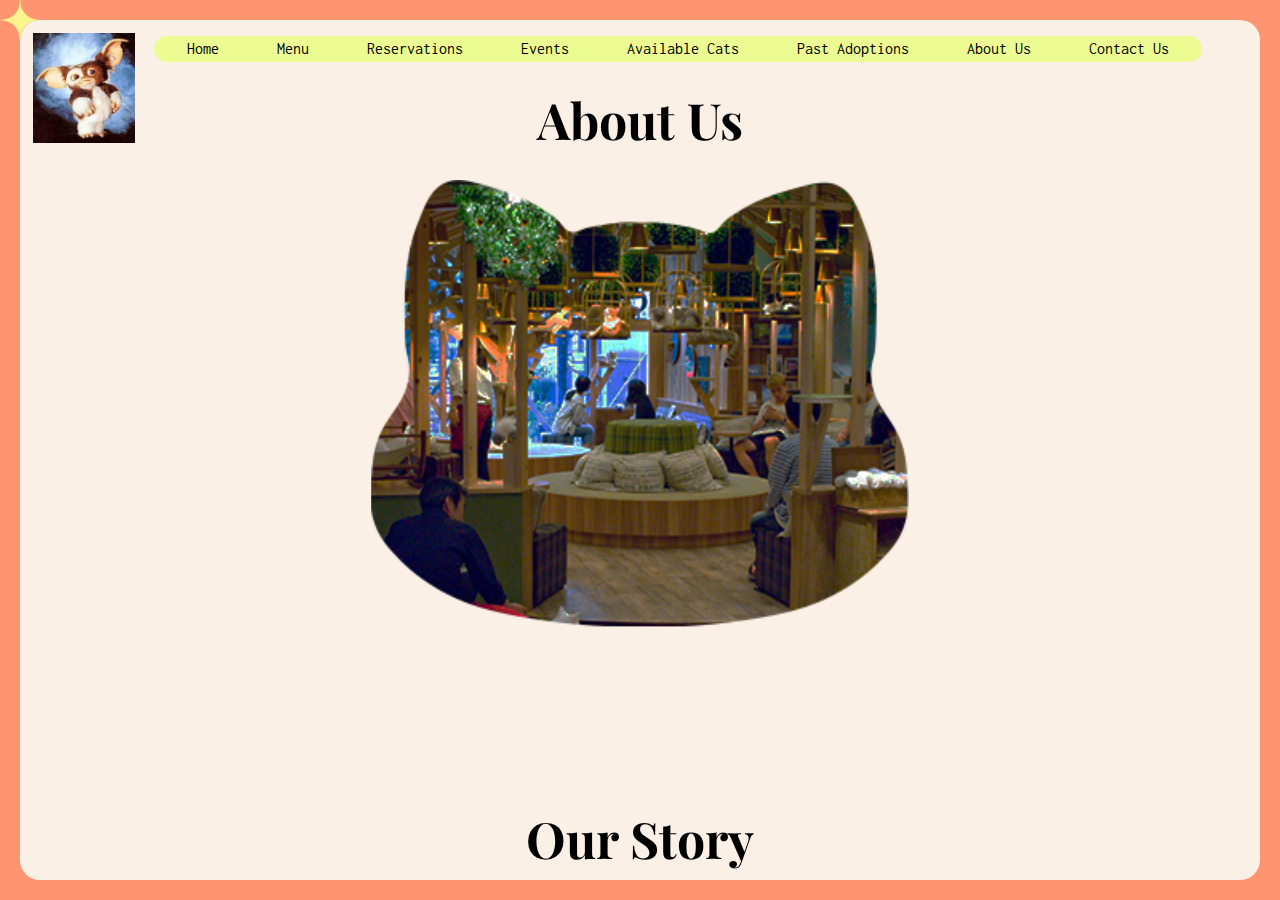
==== aboutus.html @ 7e865e5b "Links added" ====
<!doctype html>
<html class="no-js" lang="en">

<head>
  <meta charset="utf-8">
  <title>The Cat's Brew About Us </title>
  <meta name="description" content="This site will serve as the hub for many sub responsive layouts">
  <meta name="viewport" content="width=device-width, initial-scale=1">

  <meta property="og:title" content="">
  <meta property="og:type" content="">
  <meta property="og:url" content="">
  <meta property="og:image" content="">

  <link rel="manifest" href="site.webmanifest">
  <link rel="apple-touch-icon" href="icon.png">
  <!-- Place favicon.ico in the root directory -->

  <link rel="stylesheet" href="css/normalize.css">

  <link rel="stylesheet" href="css/main.css">
  <meta name="theme-color" content="#fafafa">
  <link rel="preconnect" href="https://fonts.googleapis.com">
  <link rel="preconnect" href="https://fonts.gstatic.com" crossorigin>
  <link href="https://fonts.googleapis.com/css2?family=Inconsolata&family=Playfair+Display:ital,wght@0,700;1,700&display=swap" rel="stylesheet">  
</head>

<body>
  <!-- Place your site's HTML here -->
  <div class="page-wrap">
  <header>
    <div class = "sparkle">
      <img src="./img/sparkle4.png" alt="">
    </div>
    <div class ="img-logo">
      <img src ="./img/giz2.jpg" alt="The Cat's Brew">
    </div>
    <nav class="val-header">
      <a href="./index.html">Home</a>
      <a href="./menu.html">Menu</a>
      <a href="./reserve.html">Reservations</a>
      <a href="./upcomingevents.html">Events</a>
      <a href="./availablecats.html">Available Cats</a>
      <a href="./pastadoptions.html">Past Adoptions</a>
      <a href="./aboutus.html">About Us</a> 
      <a href="./contactus.html">Contact Us</a>
    </nav>
    </header>

    <div class="header-center-alt">
      <h1>About Us</h1>
    </div>

    <div class="val-featured-catshape">
      <img src="./img/cat pic shape.png" alt=""">
    </div>
      <div class="aligncenter">
        <h2>Our Story</h2>
        <p>Lorem ipsum dolor sit amet, consectetuer adipiscing
          elit, sed diam nonummy nibh euismod tincidunt ut
          laoreet dolore magna aliquam erat volutpat. Ut wisi
          enim ad minim veniam, quis nostrud exerci tation
        </p>
      </div>
        <div class="val-featured-image">
        </div>
      <div class ="aligncenter">
        <h2>Our Values</h2>
        <h3>Accessibility</h3>
        <p>Lorem ipsum dolor sit amet, consectetuer adipiscing
          elit, sed diam nonummy nibh euismod tincidunt ut
          laoreet dolore magna aliquam erat volutpat. Ut wisi
          enim ad minim veniam, quis nostrud exerci tation</p>
        <h3>Inclusivity</h3>
        <p>Lorem ipsum dolor sit amet, consectetuer adipiscing
          elit, sed diam nonummy nibh euismod tincidunt ut
          laoreet dolore magna aliquam erat volutpat. Ut wisi
          enim ad minim veniam, quis nostrud exerci tation</p>
        <h2>FAQS</h2>
        <h3>How does the adoption process work?</h3>
        <h3>What shelters do you work with?</h3>
        <h3>Are there dietary alternatives?</h3>
        <h3>What happens if a cat scratches/bites me?</h3>
        <h3>Is the café accessible?</h3>
        <h3>What kinds of community events do you host?</h3>
        <p>How can I organize a community event at The Cat’s Brew?</p>
      </div>
    </div>


    

  </div>
</div>

  <script src="js/main.js"></script>
</body>

</html>
---- css/main.css ----
/* Place CSS styles here */
html {
  scroll-behavior: smooth;
}

:root {
  --salmon: #FF9570;
  --offwhite:  #faf0e6;
  --white: #ffffff;
  --olive:  #D3F015;
  --slime:  #EDFB93;
  --green:  #d0dd28;  
  --orange: #ffd071;
  --blush:  #f59db2;
  --lgreen: #d8e589;
  --yellow: #feed76;
  --peach:  #fccba8;
  --darkpink: #c0338d;
  --periwinkle: #8997cc;
  --desatpurple: #aa84bc;
  --black:  #000000;
  --button: #acddd4;
  --buttonhover: #1b1878;
}

.button {
  border:none;
  color: var(--offwhite);
  padding: 15px 32px;
  text-align: center;
  text-decoration: none;
  display: inline-block;
  font-size: 16px;
  margin: 4px 2px;
  cursor: pointer;
}

.button1{
  background-color: var(--button);
  color: var(--black);
  border-radius:30px;
}

.button1:hover {
  background-color: var(--buttonhover);
  color: var(--offwhite);
}

.link-fakebutton {
  background-color:var(--darkpink);
  padding: 15px 32px;
  text-align: center;
  display: inline-block;
  font-size: 16px;
  margin: 4px 2px;
  border-radius:30px;
  cursor: pointer;
}
.link-fakebutton a{
  color: var(--white);
}

.link-fakebutton:hover{
  display: inline-block;
  background-color: var(--buttonhover);
}


body {
  /* distribute font to entire site */
  font-family: 'Inconsolata', monospace;
  background-color: var(--salmon);  
  overflow-x:hidden;
}

.sparkle img {
  display:flex;
  align-items:flex-end;
  position: fixed;
  z-index:5;
  margin: -8.98em -6.77em;
  transform: scale(0.36);
}


.page-wrap {
  position: fixed;
  top: 20px;
  right: 20px;
  left: 20px;
  bottom: 20px;
  margin:auto;
  background: var(--offwhite);
  border-radius: 20px;
  overflow-y: auto;
  z-index:4;
  overflow-x: hidden;
}

.img-logo {
  display: flex;
  height: 110px;
  margin: 1% 1%;
  position: fixed;
  z-index: 3;
}

.val-header {
  display: flex;
  align-items: center;
  justify-content: space-around;
  flex-direction: row;
  padding: .3%;
  min-width: 65em;
  margin: 1em 8.4em;
  border-radius: 30px;
  background-color: var(--slime);
  position: fixed;
  z-index: 2;
}

.val-header a{
  text-decoration: none;
}

.val-header a:hover {
  color: #9B1FF4;
  text-decoration: none;
}

.valheader img{
  margin-top: auto;
  width: 200px;
  height: 200px;
  border-radius: 50%;
  justify-content: last baseline;
}

/*Background Images*/

.val-featured-image {
  min-height: 800px;
  background: linear-gradient(rgba(0, 0, 0, 0.85), rgba(0, 0, 0, 0.85)), url(../img/img-concept02.jpg);
  /* These 3 rules are normally used in sets for centered background-images */
  background-repeat: no-repeat;
  background-size: cover;
  background-position: center center;
  overflow-x: hidden;
  margin-bottom: 20%;
}

.val-featured-image-menu {
  min-height: 800px;
  background: linear-gradient(rgba(0, 0, 0, 0.85), rgba(0, 0, 0, 0.85)), url(../img/shutterstock_1103021678.jpg);
  /* These 3 rules are normally used in sets for centered background-images */
  background-repeat: no-repeat;
  background-size: cover;
  background-position: center center;
  margin-bottom: 20%;
}

.val-featured-image-reservations {
  min-height: 800px;
  background: linear-gradient(rgba(0, 0, 0, 0.45), rgba(0, 0, 0, 0.45)), url(../img/Reservations.jpg);
  /* These 3 rules are normally used in sets for centered background-images */
  background-repeat: no-repeat;
  background-size: cover;
  background-position: center center;
  margin-bottom: 20%;
}

.val-featured-image-events {
  min-height: 800px;
  background: linear-gradient(rgba(0, 0, 0, 0.45), rgba(0, 0, 0, 0.45)), url(../img/Reservations.jpg);
  /* These 3 rules are normally used in sets for centered background-images */
  background-repeat: no-repeat;
  background-size: cover;
  background-position: center center;
}


.val-featured-image-availcats {
  min-height: 800px;
  background: linear-gradient(rgba(0, 0, 0, 0.45), rgba(0, 0, 0, 0.45)), url(../img/Reservations.jpg);
  background-repeat: no-repeat;
  background-size: cover;
  background-position: center center;
}

.val-featured-image-pastadopt {
  min-height: 800px;
  background: linear-gradient(rgba(0, 0, 0, 0.45), rgba(0, 0, 0, 0.45)), url(../img/Reservations.jpg);
  background-repeat: no-repeat;
  background-size: cover;
  background-position: center center;
}

.val-featured-catshape {
  min-height: 500px;
  text-align: center;
  transform: scale(1.6);
  margin-top: 12%;
}

/* Text Attributes */

.header-center{
  display: inline-block;
  position: absolute;
}

.header-center h1 {
  display: flex;
  font-size: 185px;
  color: var(--salmon);
  justify-content: center;
  margin-top: 40%;
  margin-left: 10%;
}

.header-center h2 {
  display: flex;
    font-size: 30px;
    color: var(--white);
    justify-content: center;
    align-content: center;
    margin-top: -15%;
}

.header-center-alt {
  text-align: center;
  display: flex;
  margin-top: 3%;
  justify-content: center;
}

.header-center-alt h1 {
  display: flex;
  text-align: center;
  font-size: 50px;
  color: var(--black);
}

.header-center-menu {
  display: inline-block;
  position: absolute;
}

.header-center-menu h1 {
  display: flex;
  font-size: 185px;
  color: var(--white);
  justify-content: center;
  margin-top: 83%;
  margin-left: 10%;
}

.header-center-adopt {
  display: inline-block;
  position: absolute;
}

.header-center-adopt h1 {
  display: flex;
  font-size: 185px;
  color: var(--white);
  justify-content: center;
  margin-top: 14%;
  margin-bottom: -2%;
  margin-left: 1%;
}

.header-center-adopt h2 {
  display: flex;
  font-size: 30px;
  color: var(--white);
  justify-content: center;
  align-content: center;
  margin-left: -40%;
}

.header-center-content{
  display: inline-block;
  position: absolute;
}

.header-center-content h1 {
  display: flex;
  font-size: 185px;
  color: var(--white);
  justify-content: center;
  margin-top: 22%;
  margin-left: 3%;
}



h1, h2, h3, h4, h5, h6 {
  font-family: 'Playfair Display', monospace;
  font-weight: 700;
  
}


h1 {
  font-size: 32px;
}

p {
  font-size: 20px;
  line-height: 1.4;
}

/* homepage */
.tom-and-jerry-wrapper {
  max-width: 800px;
  margin: 0 auto;
  border: 1px solid #999;
  border-radius: 12px;
  padding: 12px 24px;
}

.tom-and-jerry-enter-image {
  text-align: center;
}


.tom-and-jerry-ups-image img {
  border: 4px solid red;
  padding: 20px;
  margin: 20px;
}

a {
  color: black;
  font-size: 20 px;
}


.tom-and-jerry-center {
  text-align: center;
}



/*Val Row Classes*/
.val-row-3-tiles{
  flex-direction: row;
}

.val-row-3-tiles {
  display: flex;
  text-align:center;
  justify-content: center;
  gap: 50px;
  font-size: 25px;
  padding: 40px;
}

.val-row-3-tile img{
  border: 20px;
  border-radius: 20px;
  justify-items: center;
  min-height: 361px;
}

.val-row-3{
  flex-direction: row;
}


/* Catalogue Classes, variable colors, sparkle detail*/

.kitties {
  background-color: var(--offwhite);
  padding: 20px 50px 20px 50px;
  overflow-x: hidden;
}

.sparkle-small{
  display: flex;
  position: absolute;
  z-index: 1;
  align-items: center;
  margin: -6.9em 1.1em;
  transform: scale(0.36);
}

.sparkle-small2{
  display: flex;
  position: absolute;
  z-index: 1;
  align-items: center;
  margin: -6.3em 2.1em;
  transform: scale(0.36);
}

.sparkle-alt{
  display: flex;
  position: absolute;
  z-index: 1;
  align-items: center;
  margin: -3.1em -0.2em;
  transform: scale(0.36);
}

.val-row-catalog-lgreen {
  background-color: var(--lgreen);
  min-width: 700px;
  margin: 0em -5em;
  padding: 2.5%;
  overflow-x: hidden;
}

.val-row-catalog-green {
  background-color: var(--green);
  min-width: 700px;
  margin: 0em -5em;
  padding: 2.5%;
  overflow-x: hidden;
}

.val-row-catalog-yellow {
  background-color: var(--yellow);
  min-width: 700px;
  margin: 0em -5em;
  padding: 2.5%;
  overflow-x: hidden;
}

.val-row-catalog-orange {
  background-color: var(--orange);
  min-width: 700px;
  margin: 0em -5em;
  padding: 2.5%;
}

.val-row-catalog-peach {
  background-color: var(--peach);
  min-width: 700px;
  margin: 0em -5em;
  padding: 2.5%;
}

.val-row-catalog-blush {
  background-color: var(--blush);
  min-width: 800px;
  margin: 0em -5em;
  padding: 2.5%;
}

.val-row-catalog-darkpink {
  background-color: var(--darkpink);
  min-width: 800px;
  margin: 0em -5em;
  padding: 2.5%;
}

.val-row-catalog-desatpurple {
  background-color: var(--desatpurple);
  min-width: 800px;
  margin: 0em -5em;
  padding: 2.5%;
}

.val-row-catalog-periwinkle{
  background-color: var(--periwinkle);
  min-width: 800px;
  margin: 0em -5em;
  padding: 2.5%;
}

.val-row-catalog-item {
  display: flex;
  gap: 20px;
  justify-content: center;
  align-items: center;
}

.val-row-catalog-item span {
  margin-left: 10px;
}

.val-row-catalog-item p {
  max-width: 60ch;
  background-color: none;
}
.val-row-catalog-item img {
  max-height: 200px;
  max-width: 200px;
  object-fit: cover;
  border: 20px;
  border-radius: 20px;
  justify-items: center;
}

.val-row-catalog-item h3 {
  font-size: 25px;
  display: inline-flex;
  padding-right: 18%;
  margin-bottom: -2%;
}

.val-row-catalog-lgreen h2 {
  display: flex;
  font-size: 40px;
  /* vertical-align: top; */
  justify-content: center;
  letter-spacing: 1.5px;
  margin-top: 0.5%;
  margin-bottom: 1%;
  align-items: flex-start;
}

.val-row-catalog-blush h2 {
  display: flex;
  font-size: 40px;
  /* vertical-align: top; */
  justify-content: center;
  letter-spacing: 1.5px;
  margin-top: 0.5%;
  margin-bottom: 1%;
  align-items: flex-start;
}

/*Menu Classes*/

.aligncenter-menu {
  text-align: center;
  margin-left: auto;
  justify-content: center;
  max-width: 76ch;
  margin-right: auto;
  margin-top: -10%;
}

.aligncenter-menu h2{
  font-size: 50px;
  margin-top: 20%;
  margin-bottom: 20%;
}
 
/*About Us Page style*/

.about-us-center {
  background-color: #f1f1f1;
  padding: 20px 10px;
  text-align: center;
}

.about-us-center h1, h2, h3, h4, p{
  align-items: center;
}

.about-us-center h2{
  background-color: #f1f1f1;
  padding: 20px 10px;
  text-align: center;
}

.aligncenter{
  text-align: center;
  margin-left: auto;
  justify-content: center;
  max-width: 65ch;
  margin-right: auto;
  margin-top: -10%;
}

.aligncenter h2{
  font-size: 50px;
  margin-top: 20%;
  margin-bottom: 20%;
}
 
.catshape{
  transform:scale(7);
  display: block;
  margin-left: auto;
  margin-right: auto;
}
/*Contact Us*/

.contact{
  display:flex;
  gap: 20px;
}

.contact-us{
  display:inline-block;
  text-align: center;
  margin-left: auto;
  max-width: 65ch;
  margin-right: auto;
  margin-top: -2%;
}

.aligncontact{
  text-align: center;
  margin-left: auto;
  justify-content: center;
  max-width: 65ch;
  margin-right: auto;
  margin-top: -10%;
}

.aligncontact h2{
  font-size: 50px;
  margin-bottom: 8%;
}

.aligncontact p{
  margin-bottom:20%;
}
.contact-us h3{
  max-width: 40ch;
  font-size: 25px;
  text-align: center;
}
/*Free google code (style was all inline, 
switched to divs, added z-index to fix map going \
over fixed nav bar*/

.mapouter{
  margin-left: auto;
  position:inherit;
  text-align:right;
  height:700px;
  width:600px;
  z-index: auto;
}
.gmap_canvas {
  position:inherit;
  z-index: auto; 
  height:700px;
  width:600px;
}

/*Footer Classes*/

footer {
  display: flex;
  justify-content: flex-end;
}

footer img {
  width: 40px;
}

label {
  display: block;
  font: 1rem 'Inconsolata', \;
}

input,
label {
  margin: 0.4rem 0;
}
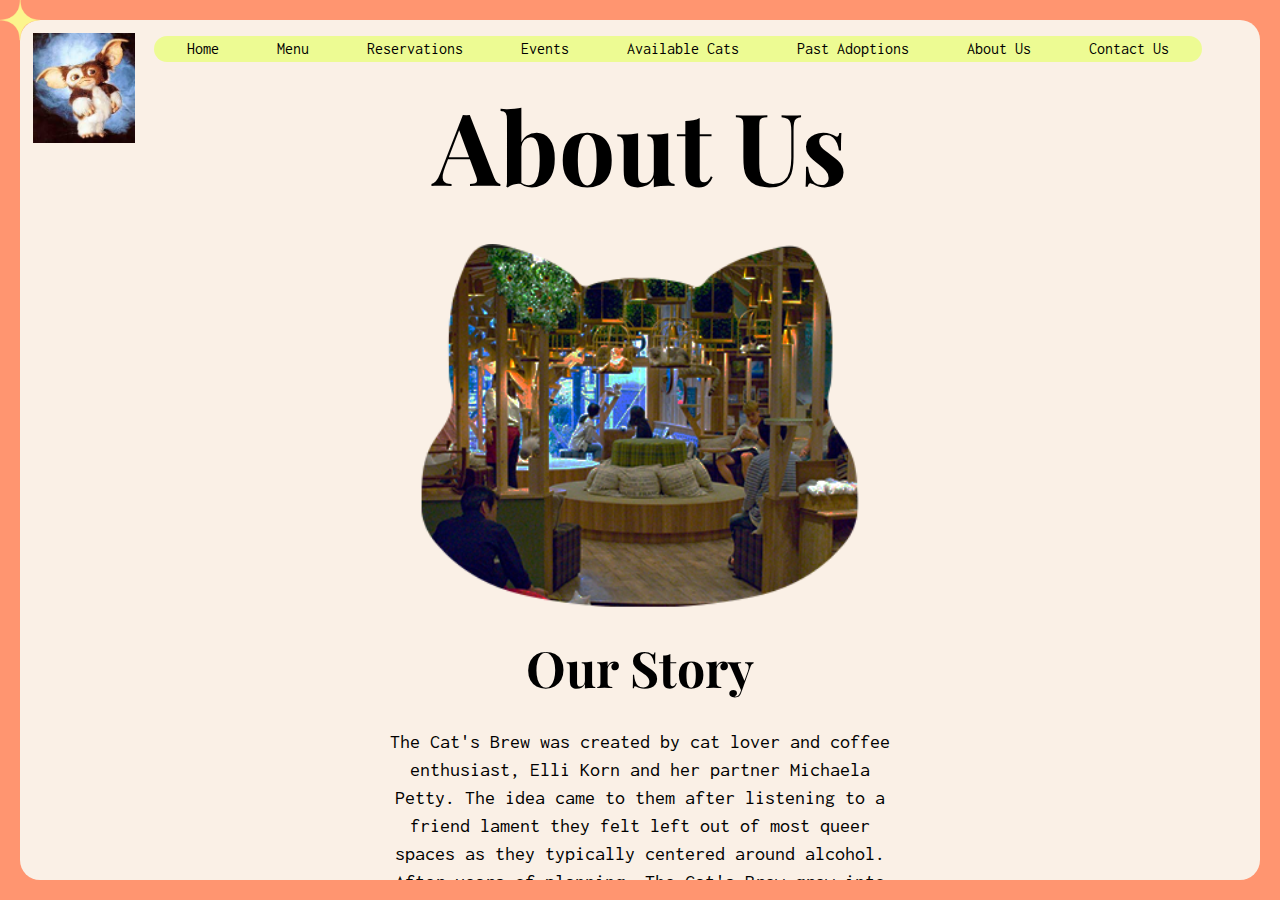
==== commit ce24fe01: "Finished about, home, menu and contact" ====
--- a/aboutus.html
+++ b/aboutus.html
@@ -28,69 +28,87 @@
 <body>
   <!-- Place your site's HTML here -->
   <div class="page-wrap">
-  <header>
-    <div class = "sparkle">
-      <img src="./img/sparkle4.png" alt="">
-    </div>
-    <div class ="img-logo">
-      <img src ="./img/giz2.jpg" alt="The Cat's Brew">
-    </div>
-    <nav class="val-header">
-      <a href="./index.html">Home</a>
-      <a href="./menu.html">Menu</a>
-      <a href="./reserve.html">Reservations</a>
-      <a href="./upcomingevents.html">Events</a>
-      <a href="./availablecats.html">Available Cats</a>
-      <a href="./pastadoptions.html">Past Adoptions</a>
-      <a href="./aboutus.html">About Us</a> 
-      <a href="./contactus.html">Contact Us</a>
-    </nav>
-    </header>
-
-    <div class="header-center-alt">
+    <header>
+      <div class = "sparkle">
+        <img src="./img/sparkle4.png" alt="">
+      </div>
+      <div class ="img-logo">
+        <img src ="./img/giz2.jpg" alt="The Cat's Brew">
+      </div>
+      <nav class="val-header">
+        <a href="./index.html">Home</a>
+        <a href="./menu.html">Menu</a>
+        <a href="./reserve.html">Reservations</a>
+        <a href="./upcomingevents.html">Events</a>
+        <a href="./availablecats.html">Available Cats</a>
+        <a href="./pastadoptions.html">Past Adoptions</a>
+        <a href="./aboutus.html">About Us</a> 
+        <a href="./contactus.html">Contact Us</a>
+      </nav>
+      </header>
+    <div class="header-center-about">
       <h1>About Us</h1>
     </div>
-
     <div class="val-featured-catshape">
-      <img src="./img/cat pic shape.png" alt=""">
+      <img src="./img/cat pic shape.png" alt="The Cat's Brew lounge area, with center seating and cat beds hanging down from ceiling">
     </div>
-      <div class="aligncenter">
-        <h2>Our Story</h2>
-        <p>Lorem ipsum dolor sit amet, consectetuer adipiscing
-          elit, sed diam nonummy nibh euismod tincidunt ut
-          laoreet dolore magna aliquam erat volutpat. Ut wisi
-          enim ad minim veniam, quis nostrud exerci tation
-        </p>
+    <div class="aligncenterabout">
+      <h2>Our Story</h2>
+      <p> The Cat's Brew was created by cat lover and coffee enthusiast, Elli Korn and her partner Michaela Petty. The idea came to them after listening to a friend lament they felt left out of most queer spaces as they typically centered around alcohol. After years of planning, The Cat's Brew grew into the inclusive, fun, and sober community space you see today. 
+      </p>
+    </div>
+      <div class="val-featured-image-about" alt="">
       </div>
-        <div class="val-featured-image">
-        </div>
-      <div class ="aligncenter">
+    <div class ="alignpage">
+      <div class = "aligncenterabout">
         <h2>Our Values</h2>
         <h3>Accessibility</h3>
-        <p>Lorem ipsum dolor sit amet, consectetuer adipiscing
-          elit, sed diam nonummy nibh euismod tincidunt ut
-          laoreet dolore magna aliquam erat volutpat. Ut wisi
-          enim ad minim veniam, quis nostrud exerci tation</p>
+        <p>As we aim to bring communities together, The Cat's Brew has strived to implement accessible infrastructure since the business was in early concept stages.</p>
+          
+        <p>The entire cafe is wheelchair-accessible, with a ramp we made sure wasn't too steep (believe us, we did multiple
+            tests prior to opening)! Additionally, The Cat's Brew has menus in braille available, as well as sign-language interpretors 
+            available upon request. </p>
+            
+            <p>As for dietary restrictions, The Cat's Brew currently offers gluten-free, sugar-free and low-sodium options. Have a suggestion to make 
+            our cafe more accessible? Shoot us an email at <a href="mailto:thecatsbrew@gmail.com">thecatsbrew@gmail.com!</a>
+            </p>
         <h3>Inclusivity</h3>
-        <p>Lorem ipsum dolor sit amet, consectetuer adipiscing
-          elit, sed diam nonummy nibh euismod tincidunt ut
-          laoreet dolore magna aliquam erat volutpat. Ut wisi
-          enim ad minim veniam, quis nostrud exerci tation</p>
+        <p> The Cat's Brew strives to be an inclusive community space for the wide spectrum of the LGBTQ+. </p>
+        <p>As a prinicple, all of our bathrooms were specifically designed to be gender-inclusive,
+          and moreover, all of them come equipped with a diaper-change station and are fully stocked with free menstrual products. </p>
+        <p>Most importantly, as we strive to serve the wide-spectrum of our community,
+            The Cat's Brew has a strict anti-racist policy, and we reserve the right to refuse service to anyone in violation. </p>
+        <p>Aside from our menu being offered in braille, we also have our menus translated in Spanish, French, Arabic, and Mandarin. Upon request, The Cat's Brew would also be more than happy to translate our menu into any language to add to our repository!
+        <p>Additionally, The Cat's Brew offers Haram and Kosher options. And finally, as we know our patrons typically stay in our establishment for a good while, so we keep a reserve of prayer mats - let a staff member know if you'd like to use one! </p>
+        </p>
         <h2>FAQS</h2>
         <h3>How does the adoption process work?</h3>
+        <p>We partner with local shelters to find cats that would do best in our unique environment. As we work with shelters, we never want to place undue stress on any of our kitties, so we make sure to evaluate whether they can acclimate!</p>
         <h3>What shelters do you work with?</h3>
+        <p>We partner with a multitude of shelters, but our most frequently worked with are the SPCA, the Dallas Animal Services, and Operation Kindness! </p>
         <h3>Are there dietary alternatives?</h3>
+        <p>We're so glad you asked - we have dairy alternatives, gluten-free, sugar-free and low-sodium options available! Additionally, we also offer Haram and Kosher items. </p>
         <h3>What happens if a cat scratches/bites me?</h3>
-        <h3>Is the café accessible?</h3>
+        <p>The Cat's Brew will definitely provide first aid, but we accept no responsibilities beyond that. Please bear in mind this risk before visiting because while we do our best to make sure our kitties can adjust to the cafe, we do have cats with traumatic pasts that may be more reactive than others.</p>
+        <h3>Is the café wheel-chairaccessible?</h3>
+        <p>Yes! Most definitely! </p>
         <h3>What kinds of community events do you host?</h3>
-        <p>How can I organize a community event at The Cat’s Brew?</p>
-      </div>
+        <p>All kinds! We host speed-cating events to help our LGBTQ+ members find love. We also partner with local charities, where all adoption fees are donated! </p>
+        <h3>How can I organize a community event at The Cat’s Brew?</h3>
+        <p>We'd love to hear your ideas! To suggest or organize a community event, please shoot us an email at <a href="mailto:thecatsbrew@gmail.com">thecatsbrew@gmail.com!</a> </p>
+      </div>  
+      <footer>
+        <div class="valfooter">
+          <li><a href="https://www.facebook.com" target="_blank" alt="Click to go to our facebook"> <img src="./img/facebook-8.png" alt=""></a></li>
+          <li><a href="https://www.twitter.com" target="_blank" alt="Click to go our twitter"> <img src="./img/Asset 4-8.png" alt=""></a></li>
+          <li><a href="https://www.instagram.com" target="_blank" alt="Click to go to our instagram"> <img src="./img/instagram-8.png" alt=""></a></li>
+        </div>
+      </footer>  
     </div>
+  </div>
 
-
-    
-
-  </div>
+     
+ 
 </div>
 
   <script src="js/main.js"></script>
--- a/css/main.css
+++ b/css/main.css
@@ -46,15 +46,21 @@
   color: var(--offwhite);
 }
 
+.button2{
+  background-color: var(--button);
+  color: var(--black);
+  border-radius: 30px;
+}
+
 .link-fakebutton {
-  background-color:var(--darkpink);
-  padding: 15px 32px;
+  background-color: var(--darkpink);
+  padding: 10px 28px;
   text-align: center;
   display: inline-block;
   font-size: 16px;
-  margin: 4px 2px;
-  border-radius:30px;
-  cursor: pointer;
+  margin-left: 19px;
+  /* margin: -7px 24px; */
+  border-radius: 30px;
 }
 .link-fakebutton a{
   color: var(--white);
@@ -139,19 +145,19 @@
 /*Background Images*/
 
 .val-featured-image {
-  min-height: 800px;
-  background: linear-gradient(rgba(0, 0, 0, 0.85), rgba(0, 0, 0, 0.85)), url(../img/img-concept02.jpg);
+  min-height: 656px;
+  background: url(../img/homepagecpy.png);
   /* These 3 rules are normally used in sets for centered background-images */
   background-repeat: no-repeat;
   background-size: cover;
   background-position: center center;
   overflow-x: hidden;
-  margin-bottom: 20%;
+
 }
 
 .val-featured-image-menu {
-  min-height: 800px;
-  background: linear-gradient(rgba(0, 0, 0, 0.85), rgba(0, 0, 0, 0.85)), url(../img/shutterstock_1103021678.jpg);
+  min-height: 650px;
+  background: url(../img/menubg.png);
   /* These 3 rules are normally used in sets for centered background-images */
   background-repeat: no-repeat;
   background-size: cover;
@@ -159,47 +165,60 @@
   margin-bottom: 20%;
 }
 
-.val-featured-image-reservations {
+.val-featured-image-events {
   min-height: 800px;
-  background: linear-gradient(rgba(0, 0, 0, 0.45), rgba(0, 0, 0, 0.45)), url(../img/Reservations.jpg);
+  background: url(../img/events-bg.png);
+  /* These 3 rules are normally used in sets for centered background-images */
+  background-repeat: no-repeat;
+  background-size: cover;
+  background-position: center center;
+}
+
+
+.val-featured-image-adopt {
+  min-height: 668px;
+  background: url(../img/Adopt.png);
+  background-repeat: no-repeat;
+  background-size: cover;
+  background-position: center center;
+}
+
+.val-featured-image-pastadopt {
+  min-height: 800px;
+  background: url(../img/pastadopt.png);
+  background-repeat: no-repeat;
+  background-size: cover;
+  background-position: center center;
+  margin-top: -5%;
+}
+
+.val-featured-image-contact{
+  min-height: 800px;
+  background: url(../img/contactbg.png);
   /* These 3 rules are normally used in sets for centered background-images */
   background-repeat: no-repeat;
   background-size: cover;
   background-position: center center;
   margin-bottom: 20%;
-}
-
-.val-featured-image-events {
-  min-height: 800px;
-  background: linear-gradient(rgba(0, 0, 0, 0.45), rgba(0, 0, 0, 0.45)), url(../img/Reservations.jpg);
-  /* These 3 rules are normally used in sets for centered background-images */
+  margin-top: -5%;
+}
+
+.val-featured-image-about {
+  min-height: 400px;
+  background: url(../img/aboutusbg.png);
+  
   background-repeat: no-repeat;
   background-size: cover;
   background-position: center center;
-}
-
-
-.val-featured-image-availcats {
-  min-height: 800px;
-  background: linear-gradient(rgba(0, 0, 0, 0.45), rgba(0, 0, 0, 0.45)), url(../img/Reservations.jpg);
-  background-repeat: no-repeat;
-  background-size: cover;
-  background-position: center center;
-}
-
-.val-featured-image-pastadopt {
-  min-height: 800px;
-  background: linear-gradient(rgba(0, 0, 0, 0.45), rgba(0, 0, 0, 0.45)), url(../img/Reservations.jpg);
-  background-repeat: no-repeat;
-  background-size: cover;
-  background-position: center center;
+  margin-top: 5%;
+  margin-bottom: 21%;
 }
 
 .val-featured-catshape {
   min-height: 500px;
   text-align: center;
-  transform: scale(1.6);
-  margin-top: 12%;
+  transform: scale(1.3);
+  margin-top: 4%;
 }
 
 /* Text Attributes */
@@ -210,86 +229,125 @@
 }
 
 .header-center h1 {
-  display: flex;
-  font-size: 185px;
-  color: var(--salmon);
-  justify-content: center;
-  margin-top: 40%;
-  margin-left: 10%;
-}
-
-.header-center h2 {
-  display: flex;
-    font-size: 30px;
-    color: var(--white);
-    justify-content: center;
-    align-content: center;
-    margin-top: -15%;
-}
-
-.header-center-alt {
-  text-align: center;
-  display: flex;
-  margin-top: 3%;
-  justify-content: center;
-}
-
-.header-center-alt h1 {
-  display: flex;
-  text-align: center;
-  font-size: 50px;
-  color: var(--black);
-}
-
-.header-center-menu {
-  display: inline-block;
-  position: absolute;
-}
-
-.header-center-menu h1 {
   display: flex;
   font-size: 185px;
   color: var(--white);
   justify-content: center;
+  margin-top: 50%;
+  margin-left: 5%;
+  background-color: var(--black);
+}
+
+.header-center h2 {
+  display: flex;
+  font-size: 29px;
+  color: var(--white);
+  justify-content: center;
+  margin-top: -18%;
+  margin-left: 0%;
+  background-color: var(--black);
+}
+
+.header-center-menu {
+  display: inline-block;
+  position: absolute;
+}
+
+.header-center-menu h1 {
+  display: flex;
+  font-size: 185px;
+  color: var(--white);
+  justify-content: center;
   margin-top: 83%;
   margin-left: 10%;
-}
-
-.header-center-adopt {
-  display: inline-block;
-  position: absolute;
-}
-
-.header-center-adopt h1 {
+  background-color: var(--black);
+}
+
+.header-center-reserve {
+  display: inline-block;
+  position: absolute;
+}
+
+.header-center-reserve h1 {
   display: flex;
   font-size: 185px;
   color: var(--white);
   justify-content: center;
-  margin-top: 14%;
-  margin-bottom: -2%;
-  margin-left: 1%;
-}
-
-.header-center-adopt h2 {
-  display: flex;
-  font-size: 30px;
-  color: var(--white);
-  justify-content: center;
-  align-content: center;
-  margin-left: -40%;
-}
-
-.header-center-content{
-  display: inline-block;
-  position: absolute;
-}
-
-.header-center-content h1 {
+  margin-top: 83%;
+  margin-left: 10%;
+  background-color: var(--black);
+}
+
+.header-center-events {
+  display: inline-block;
+  position: absolute;
+}
+
+.header-center-events h1 {
   display: flex;
   font-size: 185px;
   color: var(--white);
   justify-content: center;
-  margin-top: 22%;
+  margin-top: 75%;
+  margin-left: 8%;
+  background-color: var(--black);
+}
+
+.header-center-adopt {
+  display: inline-block;
+  position: absolute;
+}
+
+.header-center-adopt h1 {
+  display: flex;
+  font-size: 185px;
+  color: var(--white);
+  justify-content: center;
+  margin-top: 80%;
+  margin-bottom: 11%;
+  margin-left: 9%;
+  background-color: var(--black);
+}
+
+.header-center-pastadopt{
+  display: inline-block;
+  position: absolute;
+}
+
+.header-center-pastadopt h1 {
+  display: flex;
+  font-size: 185px;
+  color: var(--white);
+  justify-content: center;
+  margin-top: 66%;
+  margin-left: 3%;
+  background-color: var(--black);
+}
+
+.header-center-about{
+  text-align: center;
+  display: flex;
+  justify-content: center;
+}
+
+.header-center-about h1 {
+  display: flex;
+  text-align: center;
+  font-size: 100px;
+  color: var(--black);
+}
+
+.header-center-contact{
+  display: inline-block;
+  position: absolute;
+}
+
+.header-center-contact h1 {
+  display: flex;
+  font-size: 185px;
+  color: var(--white);
+  justify-content: center;
+  margin-top: 66%;
   margin-left: 3%;
 }
 
@@ -303,7 +361,11 @@
 
 
 h1 {
-  font-size: 32px;
+  font-size: 55px;
+}
+
+h2{
+  font-size:50px;
 }
 
 p {
@@ -311,37 +373,37 @@
   line-height: 1.4;
 }
 
-/* homepage */
-.tom-and-jerry-wrapper {
-  max-width: 800px;
-  margin: 0 auto;
-  border: 1px solid #999;
-  border-radius: 12px;
-  padding: 12px 24px;
-}
-
-.tom-and-jerry-enter-image {
-  text-align: center;
-}
-
-
-.tom-and-jerry-ups-image img {
-  border: 4px solid red;
-  padding: 20px;
-  margin: 20px;
-}
 
 a {
   color: black;
   font-size: 20 px;
 }
 
-
-.tom-and-jerry-center {
-  text-align: center;
-}
-
-
+/*Menu-Item Classes*/
+.menuitem{
+  display: flex;
+  gap: 30px;
+  padding: 166px;
+}
+
+.menuitem img{
+  display:flex;
+  border: 20px;
+  min-height: 400px;
+  border-radius:30px;
+}
+
+.menuitem h1{
+  font-size: 40px;
+}
+
+.menuitem span{
+  margin-left: 10px;
+}
+
+.menuitem p{
+  max-width: 50ch;
+}
 
 /*Val Row Classes*/
 .val-row-3-tiles{
@@ -364,6 +426,13 @@
   min-height: 361px;
 }
 
+.val-row-3-tile-alt img{
+  border: 20px;
+  border-radius: 20px;
+  justify-items: center;
+  min-height: 300px;
+}
+
 .val-row-3{
   flex-direction: row;
 }
@@ -400,7 +469,7 @@
   position: absolute;
   z-index: 1;
   align-items: center;
-  margin: -3.1em -0.2em;
+  margin: -2.65em -0.2em;
   transform: scale(0.36);
 }
 
@@ -444,13 +513,6 @@
 
 .val-row-catalog-blush {
   background-color: var(--blush);
-  min-width: 800px;
-  margin: 0em -5em;
-  padding: 2.5%;
-}
-
-.val-row-catalog-darkpink {
-  background-color: var(--darkpink);
   min-width: 800px;
   margin: 0em -5em;
   padding: 2.5%;
@@ -535,7 +597,6 @@
 }
 
 .aligncenter-menu h2{
-  font-size: 50px;
   margin-top: 20%;
   margin-bottom: 20%;
 }
@@ -543,7 +604,7 @@
 /*About Us Page style*/
 
 .about-us-center {
-  background-color: #f1f1f1;
+  background-color: var(--offwhite);
   padding: 20px 10px;
   text-align: center;
 }
@@ -553,11 +614,17 @@
 }
 
 .about-us-center h2{
-  background-color: #f1f1f1;
+  background-color: var(--offwhite);
   padding: 20px 10px;
   text-align: center;
 }
 
+.about-us-center p{
+  max-width: 65ch;
+  margin-left:auto;
+  margin-right:auto;
+}
+
 .aligncenter{
   text-align: center;
   margin-left: auto;
@@ -567,10 +634,63 @@
   margin-top: -10%;
 }
 
+.aligncenterabout{
+  text-align: center;
+  margin-left: auto;
+  justify-content: center;
+  max-width: 65ch;
+  margin-right: auto;
+  margin-top: -17%;
+}
+
+.aligncenterabout h2 {
+  margin-top: 6%;
+  margin-bottom: 6%;
+  max-width: 65ch;
+}
+
+.alignpage{
+  text-align: center;
+  margin-left: auto;
+  justify-content: center;
+  margin-right: auto;
+  margin-top: -10%;
+}
+
 .aligncenter h2{
-  font-size: 50px;
   margin-top: 20%;
   margin-bottom: 20%;
+  max-width: 65ch;
+  
+}
+
+.aligncenterlong1{
+  text-align: center;
+  margin-left: auto;
+  justify-content: center;
+  max-width: 115ch;
+  margin-right: auto;
+  margin-top: -10%;
+}
+
+.aligncenterlong1 h2{
+  margin-top: 20%;
+  margin-bottom: 20%;
+}
+
+.aligncenterlong2{
+  text-align: center;
+  margin-left: auto;
+  justify-content: center;
+  max-width: 115ch;
+  margin-right: auto;
+  margin-top: -10%;
+}
+
+.aligncenterlong2 h2{
+  margin-top: 20%;
+  margin-bottom: 20%;
+  
 }
  
 .catshape{
@@ -605,7 +725,6 @@
 }
 
 .aligncontact h2{
-  font-size: 50px;
   margin-bottom: 8%;
 }
 
@@ -642,17 +761,58 @@
   display: flex;
   justify-content: flex-end;
 }
-
+.valfooter{
+  background-color: var(--slime);
+  min-width:1236px;
+  max-height:200px;
+  align-items: center;
+  text-align: center;
+}
+.valfooter ul{
+  text-decoration: none;
+  align-items: center;
+} 
+.valfooter li{
+  margin-top: 10px;
+  margin-bottom:5px;
+  display:inline-block;
+  text-decoration: none;
+}
 footer img {
   width: 40px;
 }
+/** FORMS**/
+
+.contactform{
+  text-align: center;
+  margin-left: auto;
+  justify-content: center;
+  max-width: 74ch;
+  margin-right: auto;
+  margin-top: -10%;
+}
 
 label {
   display: block;
-  font: 1rem 'Inconsolata', \;
+  font: 2rem 'Inconsolata', monospace;
+  text-align:center;
+}
+
+input{
+  background-color: var(--peach);
+  color: var(--black);
+  border-radius: 1.5rem;
+  min-width: 40ch;
+  padding: 9px;
+  padding-left: 20px;
+  font-size: 2rem;
+  padding-right: 20px;
+  text-align:center;
 }
 
 input,
 label {
-  margin: 0.4rem 0;
-}+  margin-left: -19px;
+  margin-top: 15px;
+  margin-bottom: 15px;
+}
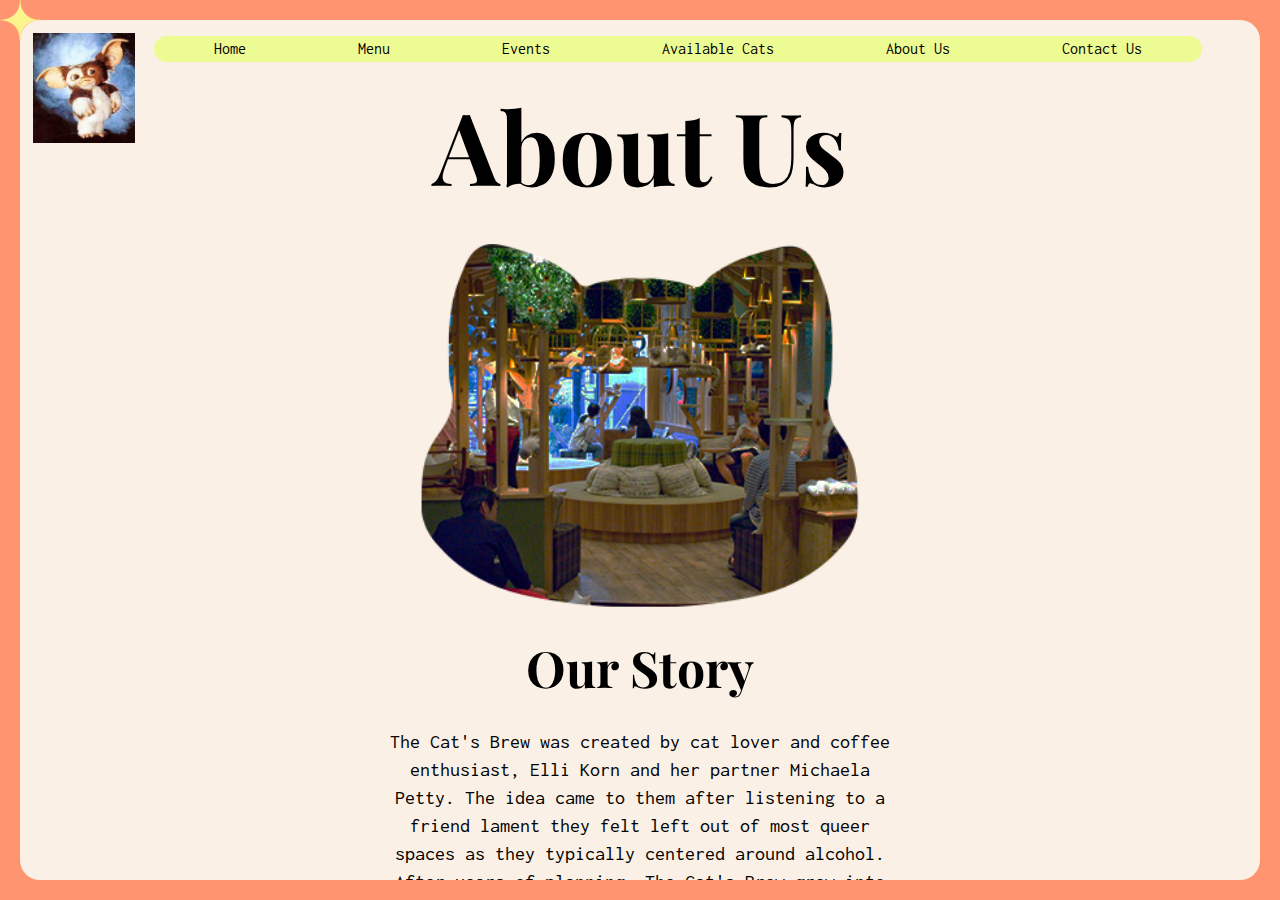
==== commit 8a4c7025: "Updates" ====
--- a/aboutus.html
+++ b/aboutus.html
@@ -38,10 +38,8 @@
       <nav class="val-header">
         <a href="./index.html">Home</a>
         <a href="./menu.html">Menu</a>
-        <a href="./reserve.html">Reservations</a>
         <a href="./upcomingevents.html">Events</a>
         <a href="./availablecats.html">Available Cats</a>
-        <a href="./pastadoptions.html">Past Adoptions</a>
         <a href="./aboutus.html">About Us</a> 
         <a href="./contactus.html">Contact Us</a>
       </nav>
@@ -99,9 +97,9 @@
       </div>  
       <footer>
         <div class="valfooter">
-          <li><a href="https://www.facebook.com" target="_blank" alt="Click to go to our facebook"> <img src="./img/facebook-8.png" alt=""></a></li>
-          <li><a href="https://www.twitter.com" target="_blank" alt="Click to go our twitter"> <img src="./img/Asset 4-8.png" alt=""></a></li>
-          <li><a href="https://www.instagram.com" target="_blank" alt="Click to go to our instagram"> <img src="./img/instagram-8.png" alt=""></a></li>
+          <li><a href="https://www.facebook.com" target="_blank"> <img src="./img/facebook-8.png" alt="Click to go our twitter"></a></li>
+          <li><a href="https://www.twitter.com" target="_blank"> <img src="./img/Asset 4-8.png" alt="Click to go our twitter"></a></li>
+          <li><a href="https://www.instagram.com" target="_blank"> <img src="./img/instagram-8.png" alt="Click to go to our instagram"></a></li>
         </div>
       </footer>  
     </div>
--- a/css/main.css
+++ b/css/main.css
@@ -319,7 +319,7 @@
   font-size: 185px;
   color: var(--white);
   justify-content: center;
-  margin-top: 66%;
+  margin-top: 10%;
   margin-left: 3%;
   background-color: var(--black);
 }
@@ -451,7 +451,7 @@
   position: absolute;
   z-index: 1;
   align-items: center;
-  margin: -6.9em 1.1em;
+  margin: -7em -0.2em;
   transform: scale(0.36);
 }
 
@@ -597,8 +597,8 @@
 }
 
 .aligncenter-menu h2{
-  margin-top: 20%;
-  margin-bottom: 20%;
+  margin-top: 26%;
+  margin-bottom: 6%;
 }
  
 /*About Us Page style*/
@@ -790,6 +790,10 @@
   max-width: 74ch;
   margin-right: auto;
   margin-top: -10%;
+}
+
+.buttonspace{
+  margin-bottom:4%;
 }
 
 label {
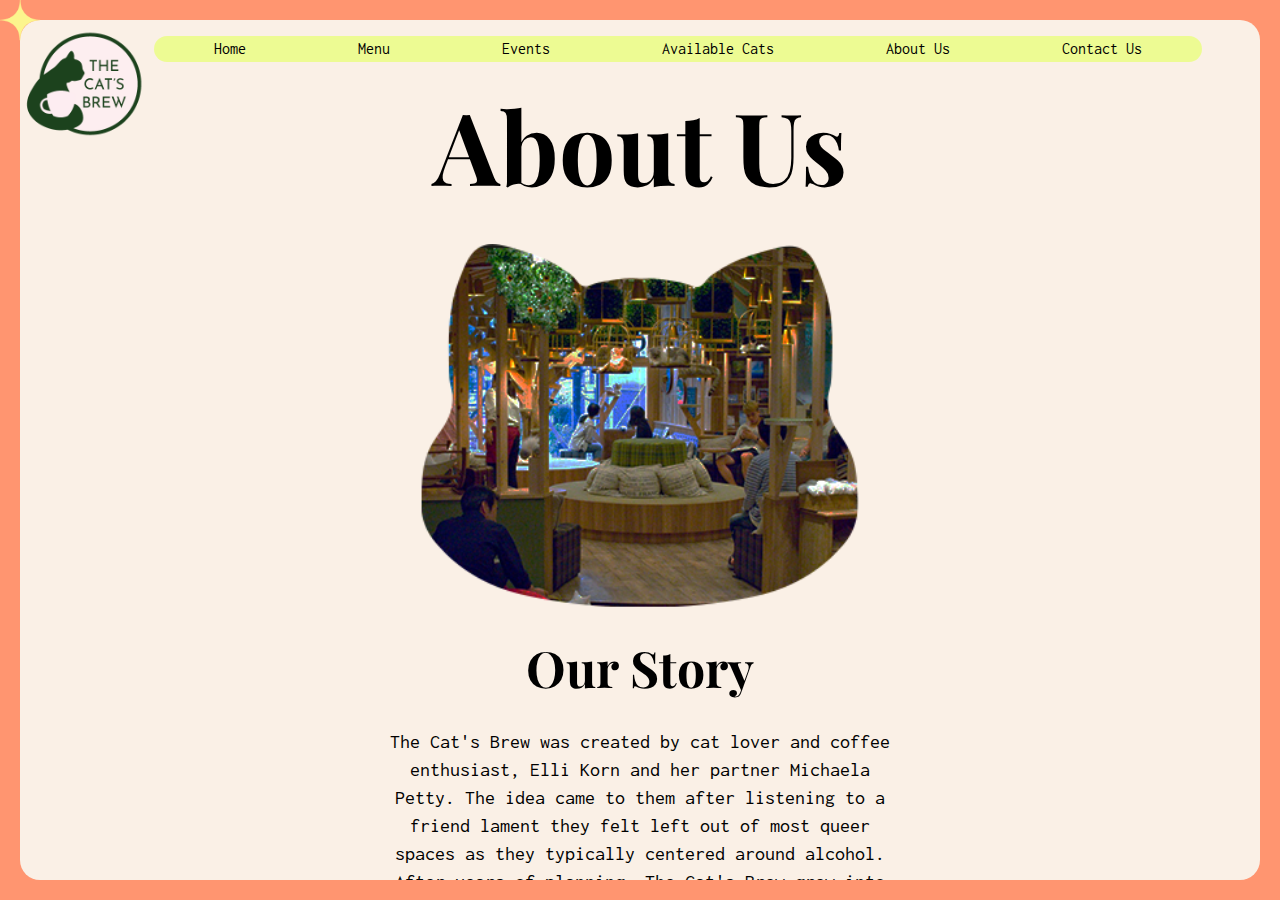
==== commit 9335c557: "Alt Tag Fixes" ====
--- a/aboutus.html
+++ b/aboutus.html
@@ -33,7 +33,7 @@
         <img src="./img/sparkle4.png" alt="">
       </div>
       <div class ="img-logo">
-        <img src ="./img/giz2.jpg" alt="The Cat's Brew">
+        <img src ="./img/TheCatsBrew.png" alt="The Cat's Brew">
       </div>
       <nav class="val-header">
         <a href="./index.html">Home</a>
@@ -97,9 +97,11 @@
       </div>  
       <footer>
         <div class="valfooter">
-          <li><a href="https://www.facebook.com" target="_blank"> <img src="./img/facebook-8.png" alt="Click to go our twitter"></a></li>
-          <li><a href="https://www.twitter.com" target="_blank"> <img src="./img/Asset 4-8.png" alt="Click to go our twitter"></a></li>
-          <li><a href="https://www.instagram.com" target="_blank"> <img src="./img/instagram-8.png" alt="Click to go to our instagram"></a></li>
+          <div class="valfooter">
+            <li><a href="https://www.facebook.com" target="_blank"> <img src="./img/facebook-8.png" alt="Click to go our Facebook"></a></li>
+            <li><a href="https://www.twitter.com" target="_blank"> <img src="./img/Asset 4-8.png" alt="Click to go our Twitter"></a></li>
+            <li><a href="https://www.instagram.com" target="_blank"> <img src="./img/instagram-8.png" alt="Click to go to our instagram"></a></li>
+          </div>
         </div>
       </footer>  
     </div>
--- a/css/main.css
+++ b/css/main.css
@@ -15,7 +15,7 @@
   --lgreen: #d8e589;
   --yellow: #feed76;
   --peach:  #fccba8;
-  --darkpink: #c0338d;
+  --darkpurp:  #9B1FF4;
   --periwinkle: #8997cc;
   --desatpurple: #aa84bc;
   --black:  #000000;
@@ -68,7 +68,7 @@
 
 .link-fakebutton:hover{
   display: inline-block;
-  background-color: var(--buttonhover);
+  background-color: var(--darkpurp);
 }
 
 
@@ -105,8 +105,7 @@
 
 .img-logo {
   display: flex;
-  height: 110px;
-  margin: 1% 1%;
+  height: 134px;
   position: fixed;
   z-index: 3;
 }
@@ -130,7 +129,7 @@
 }
 
 .val-header a:hover {
-  color: #9B1FF4;
+  color: var(--darkpurp);
   text-decoration: none;
 }
 
@@ -181,15 +180,6 @@
   background-repeat: no-repeat;
   background-size: cover;
   background-position: center center;
-}
-
-.val-featured-image-pastadopt {
-  min-height: 800px;
-  background: url(../img/pastadopt.png);
-  background-repeat: no-repeat;
-  background-size: cover;
-  background-position: center center;
-  margin-top: -5%;
 }
 
 .val-featured-image-contact{
@@ -309,21 +299,6 @@
   background-color: var(--black);
 }
 
-.header-center-pastadopt{
-  display: inline-block;
-  position: absolute;
-}
-
-.header-center-pastadopt h1 {
-  display: flex;
-  font-size: 185px;
-  color: var(--white);
-  justify-content: center;
-  margin-top: 10%;
-  margin-left: 3%;
-  background-color: var(--black);
-}
-
 .header-center-about{
   text-align: center;
   display: flex;
@@ -345,6 +320,7 @@
 .header-center-contact h1 {
   display: flex;
   font-size: 185px;
+  background-color: var(--black);
   color: var(--white);
   justify-content: center;
   margin-top: 66%;
@@ -375,7 +351,7 @@
 
 
 a {
-  color: black;
+  color: var(--black);
   font-size: 20 px;
 }
 
@@ -460,7 +436,7 @@
   position: absolute;
   z-index: 1;
   align-items: center;
-  margin: -6.3em 2.1em;
+  margin: -7.31em 0.86em;
   transform: scale(0.36);
 }
 
@@ -671,6 +647,7 @@
   max-width: 115ch;
   margin-right: auto;
   margin-top: -10%;
+  margin-bottom: -10%;
 }
 
 .aligncenterlong1 h2{
@@ -760,6 +737,7 @@
 footer {
   display: flex;
   justify-content: flex-end;
+  margin-top: 3%;
 }
 .valfooter{
   background-color: var(--slime);
